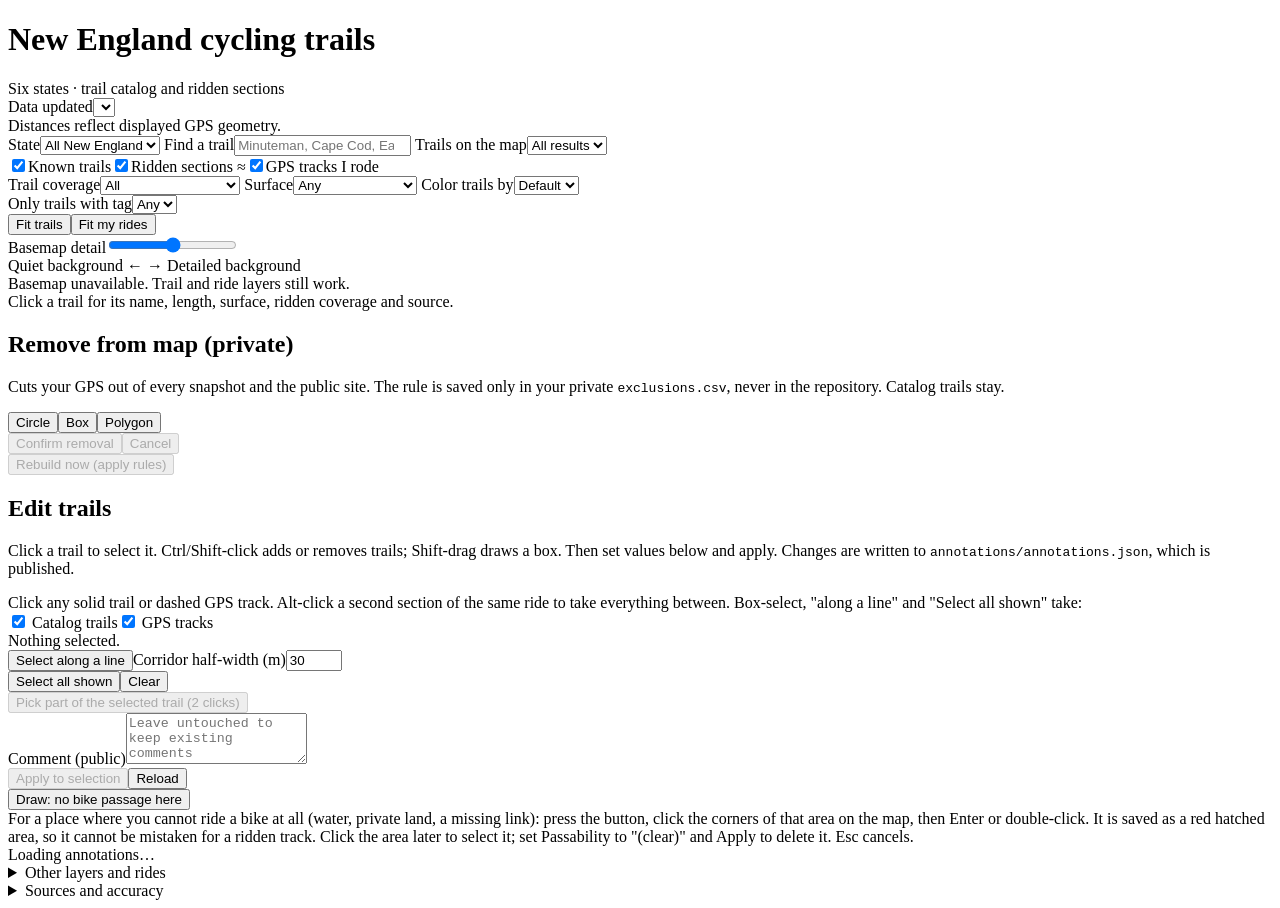
==== web/page.html @ 4a1c26ba "Add cycling map ETL, editor and public viewer Co-Authored-By: Claude Sonnet 5.5 <noreply@anthropic.c" ====
<!doctype html><html lang="en"><head><meta charset="utf-8"><meta name="referrer" content="strict-origin-when-cross-origin"><meta name="viewport" content="width=device-width,initial-scale=1"><title>New England cycling trails</title><style>/*LEAFLET_CSS*/</style><style>/*STYLE*/</style></head><body>
<header><h1>New England cycling trails</h1><div id="stats">Six states · trail catalog and ridden sections</div></header>
<div class="layout"><aside>
<!--#editor-->
<label for="version">Data updated</label><select id="version"></select><div class="note">Distances reflect displayed GPS geometry.</div>
<!--#end-->
<label for="state">State</label><select id="state"><option value="">All New England</option><option value="MA">Massachusetts</option><option value="NH">New Hampshire</option><option value="VT">Vermont</option><option value="ME">Maine</option><option value="CT">Connecticut</option><option value="RI">Rhode Island</option></select>
<label for="search">Find a trail</label><input id="search" type="search" placeholder="Minuteman, Cape Cod, Eastern…">
<label for="trail">Trails on the map</label><select id="trail"><option value="">All results</option></select>
<div id="catalogCount" aria-live="polite"></div>
<div class="legend"><label class="toggle"><input type="checkbox" id="known" checked><span class="sw" style="background:#637383"></span>Known trails</label><label class="toggle"><input type="checkbox" id="matched" checked><span class="sw" style="background:#cc1667;height:6px"></span>Ridden sections ≈</label><label class="toggle"><input type="checkbox" id="gps" checked><span class="sw" style="background:repeating-linear-gradient(90deg,#cc1667 0 5px,transparent 5px 8px)"></span>GPS tracks I rode</label></div>
<label for="visited">Trail coverage</label><select id="visited"><option value="">All</option><option value="yes">Has ridden sections</option><option value="no">No matched rides</option></select>
<label for="surface">Surface</label><select id="surface"><option value="">Any</option><option value="paved">Paved</option><option value="unpaved">Gravel / unpaved</option><option value="unknown">Unknown</option></select>
<label for="colorBy">Color trails by</label><select id="colorBy"><option value="">Default</option></select><div id="legendBy" class="note"></div>
<label for="tagFilter">Only trails with tag</label><select id="tagFilter"><option value="">Any</option></select>
<div class="buttonrow"><button id="fit">Fit trails</button><button id="myrides">Fit my rides</button></div>
<label for="contrast">Basemap detail</label><input id="contrast" class="range" type="range" min="0" max="100" value="50"><div class="note">Quiet background ← → Detailed background</div>
<div id="baseError" role="status">Basemap unavailable. Trail and ride layers still work.</div>
<div id="detail" aria-live="polite">Click a trail for its name, length, surface, ridden coverage and source.</div>
<!--#editor-->
<section id="exPanel"><h2>Remove from map (private)</h2><p class="note">Cuts your GPS out of every snapshot and the public site. The rule is saved only in your private <code>exclusions.csv</code>, never in the repository. Catalog trails stay.</p>
<div class="buttonrow"><button class="exShape" data-k="circle" type="button">Circle</button><button class="exShape" data-k="box" type="button">Box</button><button class="exShape" data-k="polygon" type="button">Polygon</button></div>
<button id="exFinish" type="button" style="display:none">Close polygon</button>
<div class="buttonrow"><button id="exConfirm" type="button" disabled>Confirm removal</button><button id="exCancel" type="button" disabled>Cancel</button></div>
<button id="exRebuild" type="button" disabled>Rebuild now (apply rules)</button>
<div id="exStatus" role="status" aria-live="polite"></div></section>
<section id="editPanel"><h2>Edit trails</h2><p class="note">Click a trail to select it. Ctrl/Shift-click adds or removes trails; Shift-drag draws a box. Then set values below and apply. Changes are written to <code>annotations/annotations.json</code>, which is published.</p>
<div class="note">Click any solid trail or dashed GPS track. Alt-click a second section of the same ride to take everything between. Box-select, "along a line" and "Select all shown" take:</div><div class="buttonrow" id="selKinds"><label class="toggle"><input type="checkbox" id="selTrails" checked> Catalog trails</label><label class="toggle"><input type="checkbox" id="selRoads" checked> GPS tracks</label></div>
<div id="selSummary">Nothing selected.</div>
<button id="alongBtn" type="button">Select along a line</button><label for="alongWidth">Corridor half-width (m)</label><input id="alongWidth" type="number" min="5" max="200" value="30">
<div class="buttonrow"><button id="selAll" type="button">Select all shown</button><button id="selClear" type="button">Clear</button></div>
<button id="pickRange" type="button" disabled>Pick part of the selected trail (2 clicks)</button>
<div id="fields"></div><div id="tagsBox"></div>
<label for="comment">Comment (public)</label><textarea id="comment" rows="3" maxlength="1000" placeholder="Leave untouched to keep existing comments"></textarea>
<div class="buttonrow"><button id="applyEdit" type="button" disabled>Apply to selection</button><button id="reloadAnn" type="button">Reload</button></div>
<div class="buttonrow"><button id="drawBlocked" type="button">Draw: no bike passage here</button></div>
<div class="note" id="drawHint">For a place where you cannot ride a bike at all (water, private land, a missing link): press the button, click the corners of that area on the map, then Enter or double-click. It is saved as a red hatched area, so it cannot be mistaken for a ridden track. Click the area later to select it; set Passability to "(clear)" and Apply to delete it. Esc cancels.</div>
<div id="annStatus" role="status" aria-live="polite">Loading annotations…</div></section>
<!--#end-->
<details><summary>Other layers<!--#editor--> and rides<!--#end--></summary><label class="toggle"><input type="checkbox" id="unnamed">Unnamed paths</label><label class="toggle"><input type="checkbox" id="planned">Planned / under construction</label><label class="toggle"><input type="checkbox" id="lanes">Bike lanes and on-road routes</label><label class="toggle"><input type="checkbox" id="mtb">CT DEEP mountain-bike trails</label>
<!--#editor-->
<label for="ride">Individual ride</label><select id="ride"><option value="">All rides</option></select>
<!--#end-->
</details>
<details><summary>Sources and accuracy</summary><p class="note">278 rail-trail source records from <a href="https://www.trailspotting.com/p/trailspotting-rail-trails.html" target="_blank" rel="noopener">Trailspotting</a>, supplemented by MassGIS, NHDOT, VTrans, RIDOT/RIGIS and CT DEEP. Downloaded October 8, 2026. Coverage varies; listings do not guarantee current access or cycling permission.</p><p class="note">Approximate GPS matching: within 20 metres, similar direction, at least 100 continuous metres. Parallel roads may cause false matches. Repeated rides do not add to covered trail length. Unknown surface does not mean paved.</p><p class="note">Some Rhode Island project statuses are old. Check the source before riding. Active railways and No Access layers are excluded.</p><p class="note"><!--#editor-->GPS and notes stay on this computer. <!--#end-->OpenStreetMap supplies the background for the visible area. Catalogs © their respective authors. Trailspotting is an attributed personal local copy.</p></details>
</aside><div id="map" aria-label="Six-state cycling trail map"></div></div>
<script>/*LEAFLET_JS*/</script><script>
/*SCRIPT*/
</script></body></html>
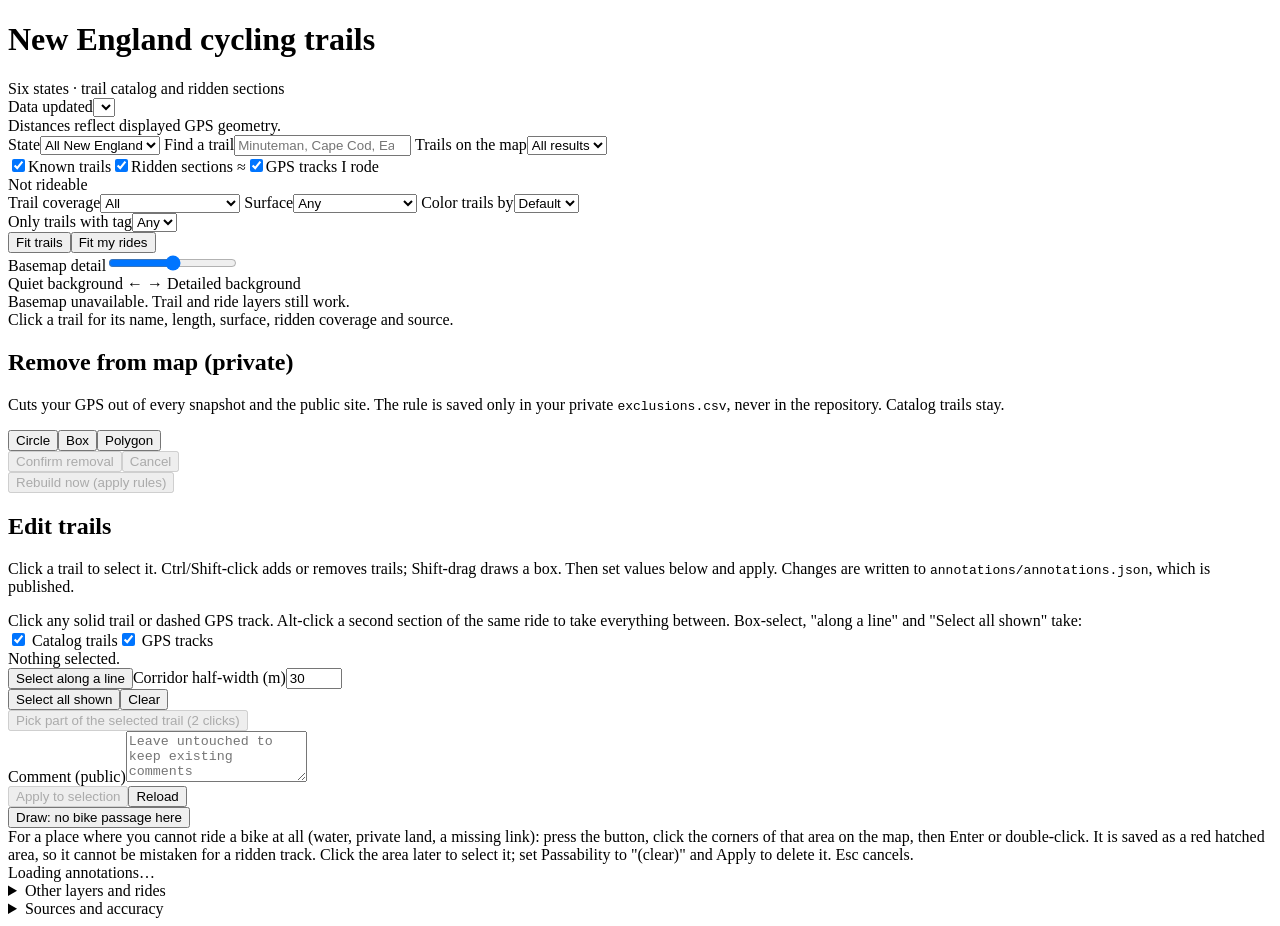
==== commit 8258957f: "Add legend entry and live page link Co-Authored-By: Claude Sonnet 5.5 <noreply@anthropic.com>" ====
--- a/web/page.html
+++ b/web/page.html
@@ -8,7 +8,7 @@
 <label for="search">Find a trail</label><input id="search" type="search" placeholder="Minuteman, Cape Cod, Eastern…">
 <label for="trail">Trails on the map</label><select id="trail"><option value="">All results</option></select>
 <div id="catalogCount" aria-live="polite"></div>
-<div class="legend"><label class="toggle"><input type="checkbox" id="known" checked><span class="sw" style="background:#637383"></span>Known trails</label><label class="toggle"><input type="checkbox" id="matched" checked><span class="sw" style="background:#cc1667;height:6px"></span>Ridden sections ≈</label><label class="toggle"><input type="checkbox" id="gps" checked><span class="sw" style="background:repeating-linear-gradient(90deg,#cc1667 0 5px,transparent 5px 8px)"></span>GPS tracks I rode</label></div>
+<div class="legend"><label class="toggle"><input type="checkbox" id="known" checked><span class="sw" style="background:#637383"></span>Known trails</label><label class="toggle"><input type="checkbox" id="matched" checked><span class="sw" style="background:#cc1667;height:6px"></span>Ridden sections ≈</label><label class="toggle"><input type="checkbox" id="gps" checked><span class="sw" style="background:repeating-linear-gradient(90deg,#cc1667 0 5px,transparent 5px 8px)"></span>GPS tracks I rode</label><div class="toggle"><span class="sw" style="background:repeating-linear-gradient(90deg,#4fb3ff 0 9px,transparent 9px 14px);height:5px"></span>Not rideable</div></div>
 <label for="visited">Trail coverage</label><select id="visited"><option value="">All</option><option value="yes">Has ridden sections</option><option value="no">No matched rides</option></select>
 <label for="surface">Surface</label><select id="surface"><option value="">Any</option><option value="paved">Paved</option><option value="unpaved">Gravel / unpaved</option><option value="unknown">Unknown</option></select>
 <label for="colorBy">Color trails by</label><select id="colorBy"><option value="">Default</option></select><div id="legendBy" class="note"></div>
